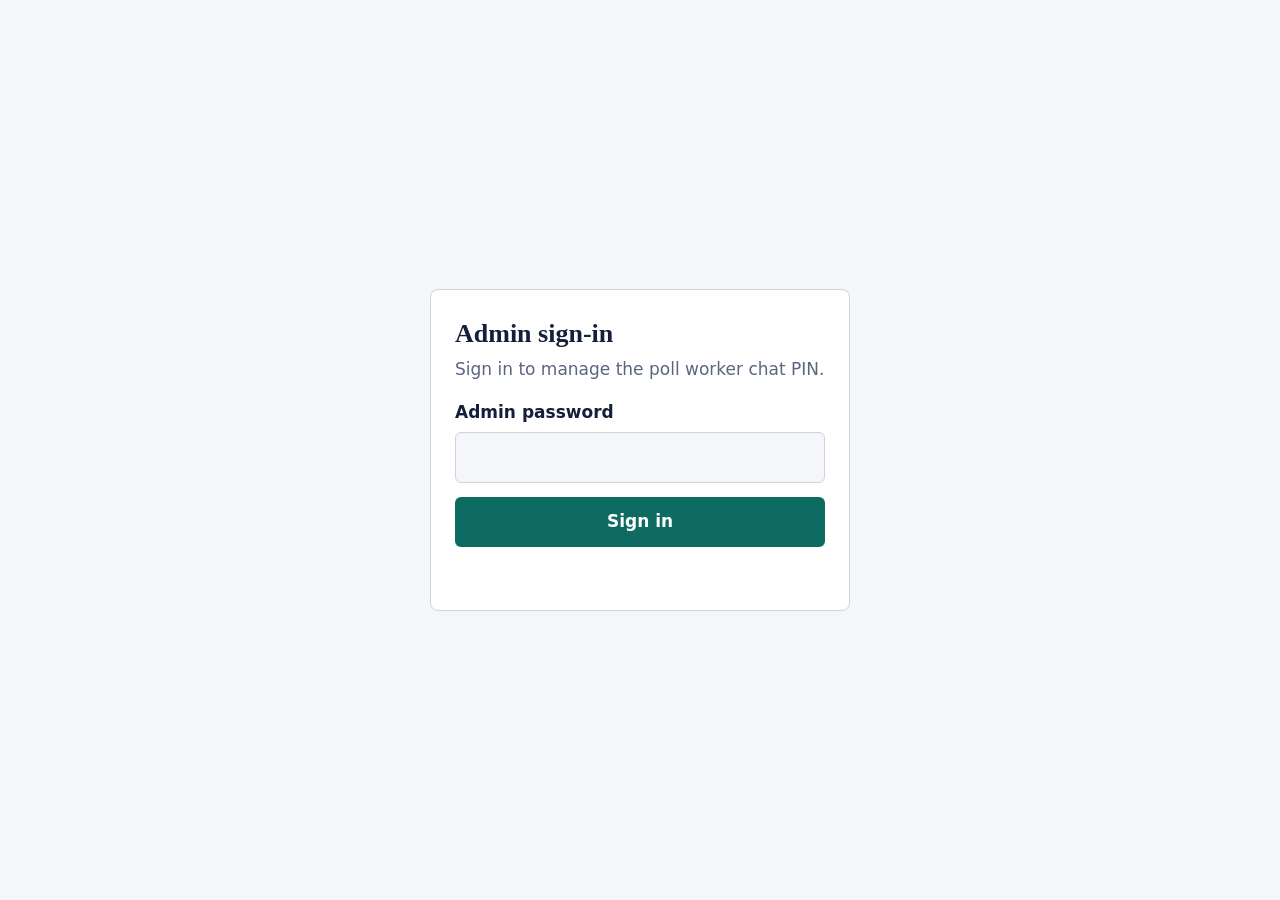
==== admin/index.html @ f5cd70dc "Poll Worker Support site" ====
<!DOCTYPE html>
<html lang="en"><head><meta charset="utf-8">
<meta name="viewport" content="width=device-width, initial-scale=1, viewport-fit=cover">
<meta name="robots" content="noindex, nofollow">
<meta http-equiv="Content-Security-Policy" content="default-src 'self'; connect-src https://script.google.com https://script.googleusercontent.com; style-src 'self'; base-uri 'self'; form-action 'self'">
<meta name="referrer" content="no-referrer">
<title>Admin: Poll Worker Support</title>
<link rel="stylesheet" href="../style.css">
</head><body>
<main>
<section id="login">
<h1>Admin sign-in</h1>
<p>Sign in to manage the poll worker chat PIN.</p>
<form id="loginForm">
<label for="pw">Admin password</label>
<input id="pw" type="password" required autocomplete="current-password">
<button id="loginBtn" type="submit">Sign in</button>
<p class="err" id="loginMsg" role="alert"></p>
</form>
</section>
<section id="panel" hidden>
<h1>Manage PIN</h1>
<p class="meta" id="state"></p>
<form id="setForm" autocomplete="off">
<label for="pin">New PIN (8 or more characters; letters are not case sensitive)</label>
<input id="pin" type="text" required minlength="8" maxlength="64" autocomplete="off" autocapitalize="off" spellcheck="false">
<button id="saveBtn" type="submit">Save PIN</button>
</form>
<hr>
<button id="gen" type="button" class="secondary">Generate a random 8-character PIN</button>
<div id="genOut" hidden>
<div class="pinshow" id="genPin"></div>
<p class="meta">Shown once. Copy it now and share it with poll workers. It has already replaced the previous PIN.</p>
</div>
<p class="ok" id="msg" role="status"></p>
<p class="err" id="err" role="alert"></p>
<hr>
<button id="reset" type="button" class="secondary">Clear PIN lockout</button>
<p class="meta" id="pause"></p>
<hr>
<button id="out" type="button" class="secondary">Sign out</button>
</section>
</main>
<script src="../config.js"></script>
<script src="admin.js"></script>
</body></html>
---- style.css ----
:root{--bg:#f4f6f9;--ink:#14203a;--mute:#5a6580;--line:#cdd4e0;--acc:#0e6b62;--accInk:#fff;--panel:#fff;--err:#a12a2a}
@media (prefers-color-scheme:dark){:root:not([data-theme="light"]){--bg:#0f172a;--ink:#e8ecf5;--mute:#98a3bd;--line:#2a3654;--acc:#4fc3b5;--accInk:#0f172a;--panel:#17203a;--err:#f28b8b}}
:root[data-theme="dark"]{--bg:#0f172a;--ink:#e8ecf5;--mute:#98a3bd;--line:#2a3654;--acc:#4fc3b5;--accInk:#0f172a;--panel:#17203a;--err:#f28b8b}
*{box-sizing:border-box}
[hidden]{display:none!important}
body{margin:0;min-height:100vh;min-height:100dvh;display:grid;place-items:center;padding:24px 16px;background:var(--bg);color:var(--ink);font:400 17px/1.5 system-ui,-apple-system,"Segoe UI",Roboto,sans-serif}
main{width:100%;max-width:420px;background:var(--panel);border:1px solid var(--line);border-radius:8px;padding:28px 24px}
h1{font:600 26px/1.2 Georgia,"Times New Roman",serif;margin:0 0 8px}
p{margin:0 0 18px;color:var(--mute)}
label{display:block;font-weight:600;margin-bottom:6px}
input,select{width:100%;font:inherit;color:var(--ink);background:var(--bg);border:1px solid var(--line);border-radius:6px;padding:12px}
button{width:100%;margin-top:14px;font:inherit;font-weight:600;color:var(--accInk);background:var(--acc);border:0;border-radius:6px;padding:12px;cursor:pointer}
button:disabled{opacity:.6;cursor:default}
input:focus-visible,select:focus-visible,button:focus-visible{outline:3px solid var(--acc);outline-offset:2px}
.gap{margin-top:14px}
.err{color:var(--err);min-height:1.5em;margin:10px 0 0}
.wide{max-width:480px}
button.secondary{background:transparent;color:var(--ink);border:1px solid var(--line)}
.ok{color:var(--acc);min-height:1.5em;margin:10px 0 0}
.meta{color:var(--mute);font-size:.9rem;margin:0 0 14px}
.pinshow{font:600 28px/1.2 ui-monospace,Menlo,Consolas,monospace;letter-spacing:.12em;text-align:center;padding:14px;border:1px dashed var(--line);border-radius:6px;margin:12px 0}
hr{border:0;border-top:1px solid var(--line);margin:22px 0}
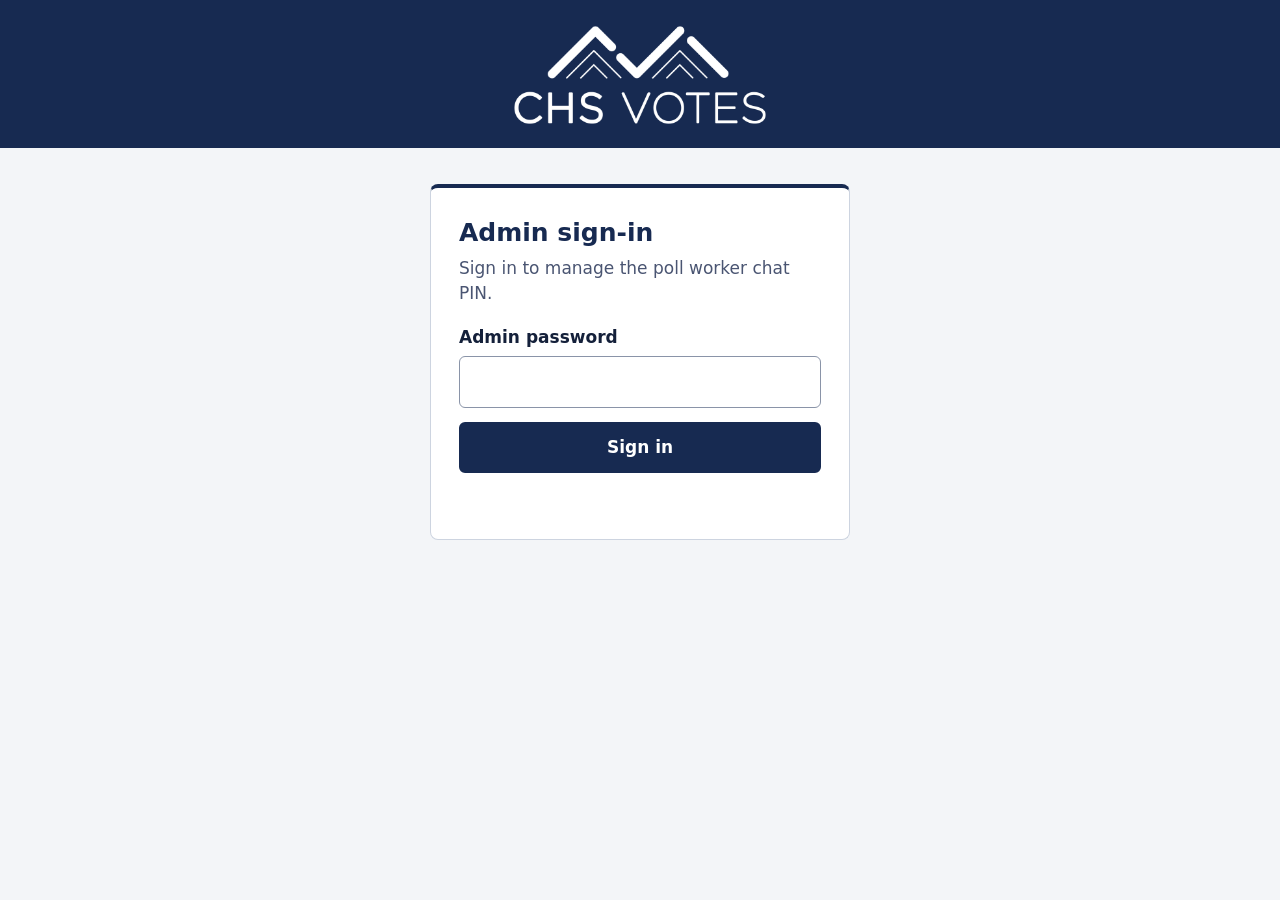
==== commit 4ea2e81a: "Rebrand with CHS Votes logo and navy color scheme; favicon; fix admin session length text" ====
--- a/admin/index.html
+++ b/admin/index.html
@@ -5,8 +5,13 @@
 <meta http-equiv="Content-Security-Policy" content="default-src 'self'; connect-src https://script.google.com https://script.googleusercontent.com; style-src 'self'; base-uri 'self'; form-action 'self'">
 <meta name="referrer" content="no-referrer">
 <title>Admin: Poll Worker Support</title>
+<link rel="icon" type="image/png" sizes="64x64" href="../favicon.png">
+<link rel="icon" type="image/png" sizes="32x32" href="../favicon-32.png">
+<link rel="apple-touch-icon" href="../apple-touch-icon.png">
+<meta name="theme-color" content="#172a51">
 <link rel="stylesheet" href="../style.css">
 </head><body>
+<header class="brand"><img src="../logo.png" alt="CHS Votes" width="800" height="326"></header>
 <main>
 <section id="login">
 <h1>Admin sign-in</h1>
@@ -38,6 +43,15 @@
 <button id="reset" type="button" class="secondary">Clear PIN lockout</button>
 <p class="meta" id="pause"></p>
 <hr>
+<h2>Signed-in poll workers</h2>
+<p class="meta">Each sign-in lasts 6 hours. Logging someone out closes their chat within about 2 minutes.</p>
+<p class="meta" id="sessState"></p>
+<ul class="sessions" id="sessList"></ul>
+<button id="sessRefresh" type="button" class="secondary">Refresh list</button>
+<button id="endAll" type="button" class="secondary">Log out everyone</button>
+<p class="ok" id="sessMsg" role="status"></p>
+<p class="err" id="sessErr" role="alert"></p>
+<hr>
 <button id="out" type="button" class="secondary">Sign out</button>
 </section>
 </main>
--- a/style.css
+++ b/style.css
@@ -1,22 +1,34 @@
-:root{--bg:#f4f6f9;--ink:#14203a;--mute:#5a6580;--line:#cdd4e0;--acc:#0e6b62;--accInk:#fff;--panel:#fff;--err:#a12a2a}
-@media (prefers-color-scheme:dark){:root:not([data-theme="light"]){--bg:#0f172a;--ink:#e8ecf5;--mute:#98a3bd;--line:#2a3654;--acc:#4fc3b5;--accInk:#0f172a;--panel:#17203a;--err:#f28b8b}}
-:root[data-theme="dark"]{--bg:#0f172a;--ink:#e8ecf5;--mute:#98a3bd;--line:#2a3654;--acc:#4fc3b5;--accInk:#0f172a;--panel:#17203a;--err:#f28b8b}
+/* CHS Votes brand: navy primary, white header logo, light page background. */
+:root{--navy:#172a51;--navyHi:#2a4580;--focus:#3d6fd1;--bg:#f3f5f8;--ink:#14203a;--mute:#4a5572;--line:#cdd4e0;--acc:#172a51;--accInk:#fff;--panel:#fff;--err:#a12a2a;--ok:#1d6a3a}
 *{box-sizing:border-box}
 [hidden]{display:none!important}
-body{margin:0;min-height:100vh;min-height:100dvh;display:grid;place-items:center;padding:24px 16px;background:var(--bg);color:var(--ink);font:400 17px/1.5 system-ui,-apple-system,"Segoe UI",Roboto,sans-serif}
-main{width:100%;max-width:420px;background:var(--panel);border:1px solid var(--line);border-radius:8px;padding:28px 24px}
-h1{font:600 26px/1.2 Georgia,"Times New Roman",serif;margin:0 0 8px}
+html{background:var(--bg)}
+body{margin:0;min-height:100vh;min-height:100dvh;display:flex;flex-direction:column;align-items:center;background:var(--bg);color:var(--ink);font:400 17px/1.5 system-ui,-apple-system,"Segoe UI",Roboto,sans-serif}
+.brand{width:100%;background:var(--navy);display:flex;justify-content:center;padding:18px 16px 16px;padding-top:max(18px,env(safe-area-inset-top))}
+.brand img{display:block;width:100%;max-width:220px;height:auto}
+main{width:calc(100% - 32px);max-width:420px;margin:24px 16px 32px;background:var(--panel);border:1px solid var(--line);border-top:4px solid var(--navy);border-radius:8px;padding:26px 22px}
+h1{font:700 25px/1.2 system-ui,-apple-system,"Segoe UI",Roboto,sans-serif;color:var(--navy);margin:0 0 8px}
 p{margin:0 0 18px;color:var(--mute)}
 label{display:block;font-weight:600;margin-bottom:6px}
-input,select{width:100%;font:inherit;color:var(--ink);background:var(--bg);border:1px solid var(--line);border-radius:6px;padding:12px}
-button{width:100%;margin-top:14px;font:inherit;font-weight:600;color:var(--accInk);background:var(--acc);border:0;border-radius:6px;padding:12px;cursor:pointer}
+input,select{width:100%;font:inherit;color:var(--ink);background:#fff;border:1px solid #8a94a8;border-radius:6px;padding:12px}
+button{width:100%;margin-top:14px;font:inherit;font-weight:600;color:var(--accInk);background:var(--acc);border:2px solid var(--acc);border-radius:6px;padding:11px;cursor:pointer}
+button:hover:not(:disabled){background:var(--navyHi);border-color:var(--navyHi)}
 button:disabled{opacity:.6;cursor:default}
-input:focus-visible,select:focus-visible,button:focus-visible{outline:3px solid var(--acc);outline-offset:2px}
+input:focus-visible,select:focus-visible,button:focus-visible{outline:3px solid var(--focus);outline-offset:2px}
+input:focus,select:focus{border-color:var(--navy)}
 .gap{margin-top:14px}
 .err{color:var(--err);min-height:1.5em;margin:10px 0 0}
 .wide{max-width:480px}
-button.secondary{background:transparent;color:var(--ink);border:1px solid var(--line)}
-.ok{color:var(--acc);min-height:1.5em;margin:10px 0 0}
+button.secondary{background:#fff;color:var(--navy);border:2px solid var(--navy)}
+button.secondary:hover:not(:disabled){background:#e8eef9;color:var(--navy);border-color:var(--navy)}
+.ok{color:var(--ok);min-height:1.5em;margin:10px 0 0}
 .meta{color:var(--mute);font-size:.9rem;margin:0 0 14px}
-.pinshow{font:600 28px/1.2 ui-monospace,Menlo,Consolas,monospace;letter-spacing:.12em;text-align:center;padding:14px;border:1px dashed var(--line);border-radius:6px;margin:12px 0}
+.pinshow{font:600 28px/1.2 ui-monospace,Menlo,Consolas,monospace;letter-spacing:.12em;text-align:center;padding:14px;border:1px dashed var(--navy);border-radius:6px;margin:12px 0;color:var(--navy)}
 hr{border:0;border-top:1px solid var(--line);margin:22px 0}
+h2{font:700 20px/1.25 system-ui,-apple-system,"Segoe UI",Roboto,sans-serif;color:var(--navy);margin:0 0 8px}
+.sessions{list-style:none;margin:0;padding:0}
+.sessions li{border:1px solid var(--line);border-radius:6px;padding:12px;margin:0 0 10px}
+.sessions li p{margin:0 0 4px}
+.sessions .who{color:var(--ink);font-weight:600;overflow-wrap:anywhere}
+.sessions li button{margin-top:8px}
+@media (min-width:700px){.brand{padding:22px 16px 20px}.brand img{max-width:260px}main{margin-top:36px;padding:30px 28px}}
